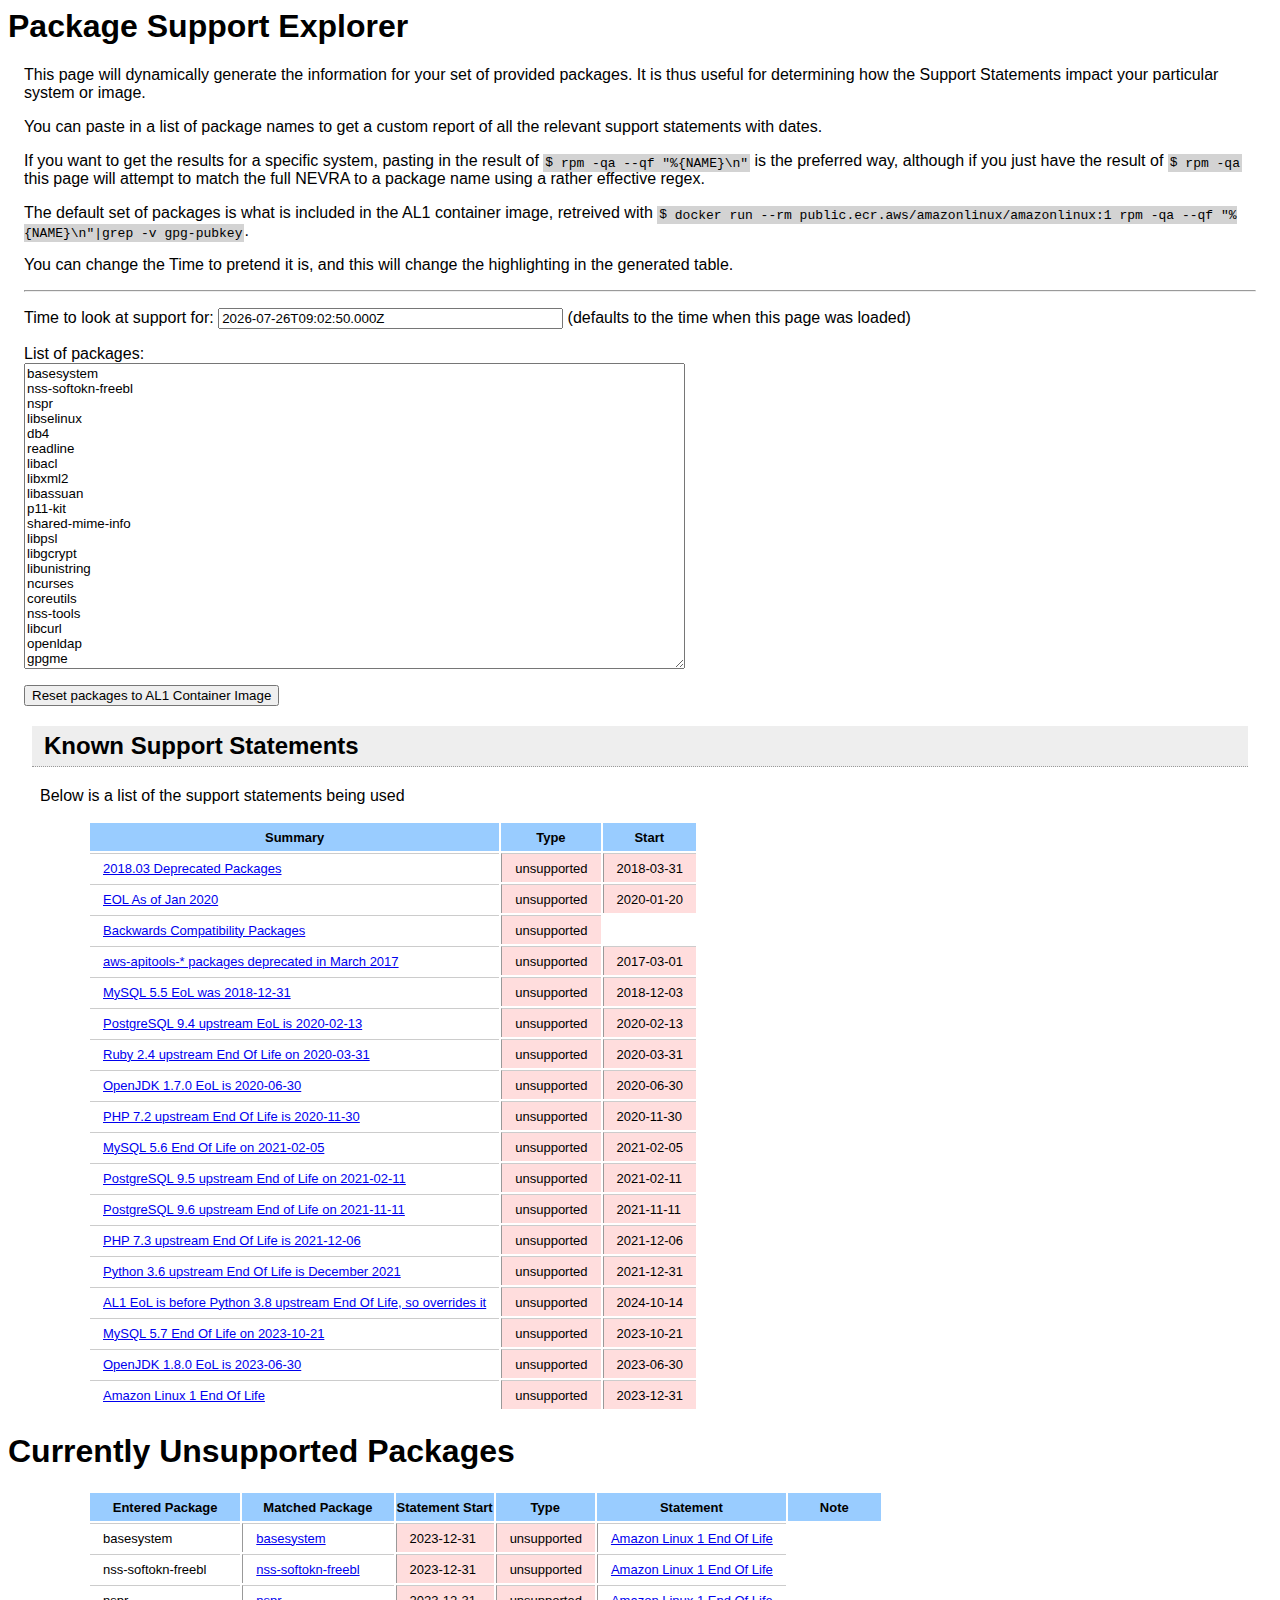
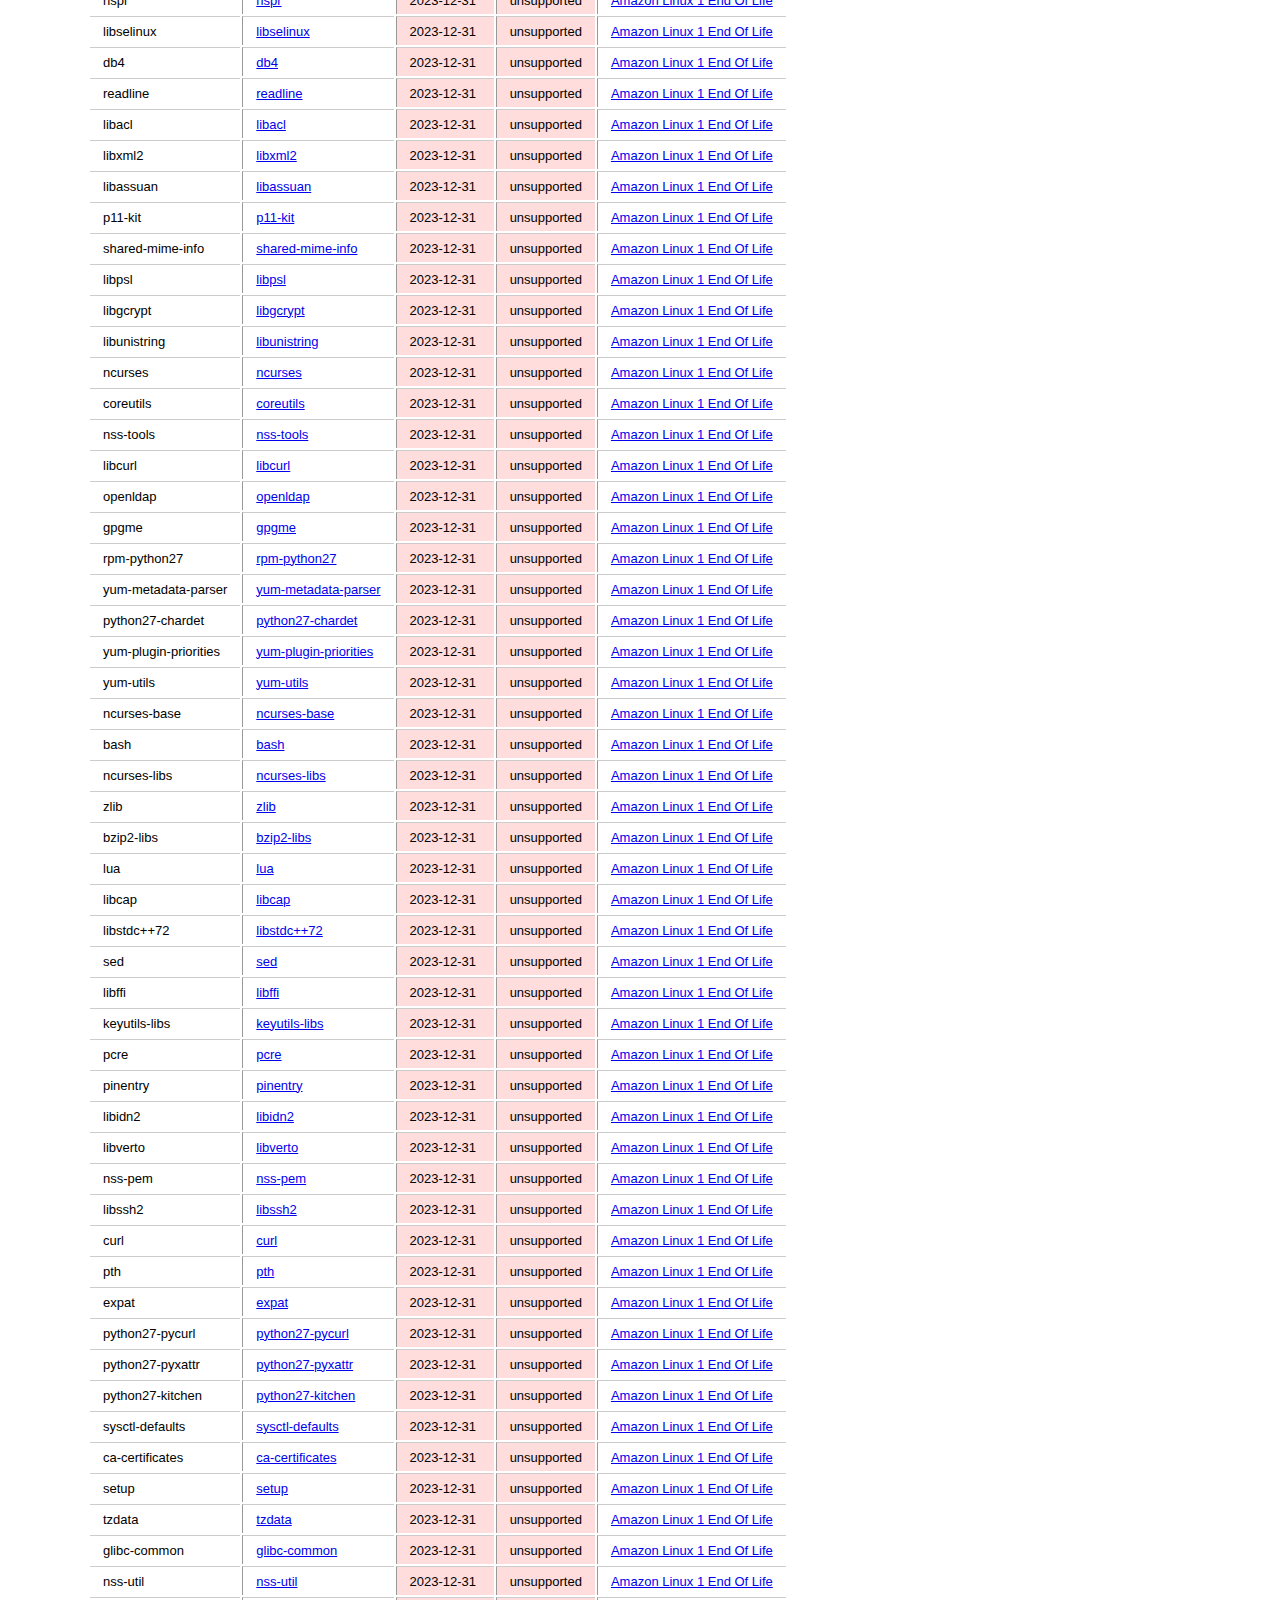
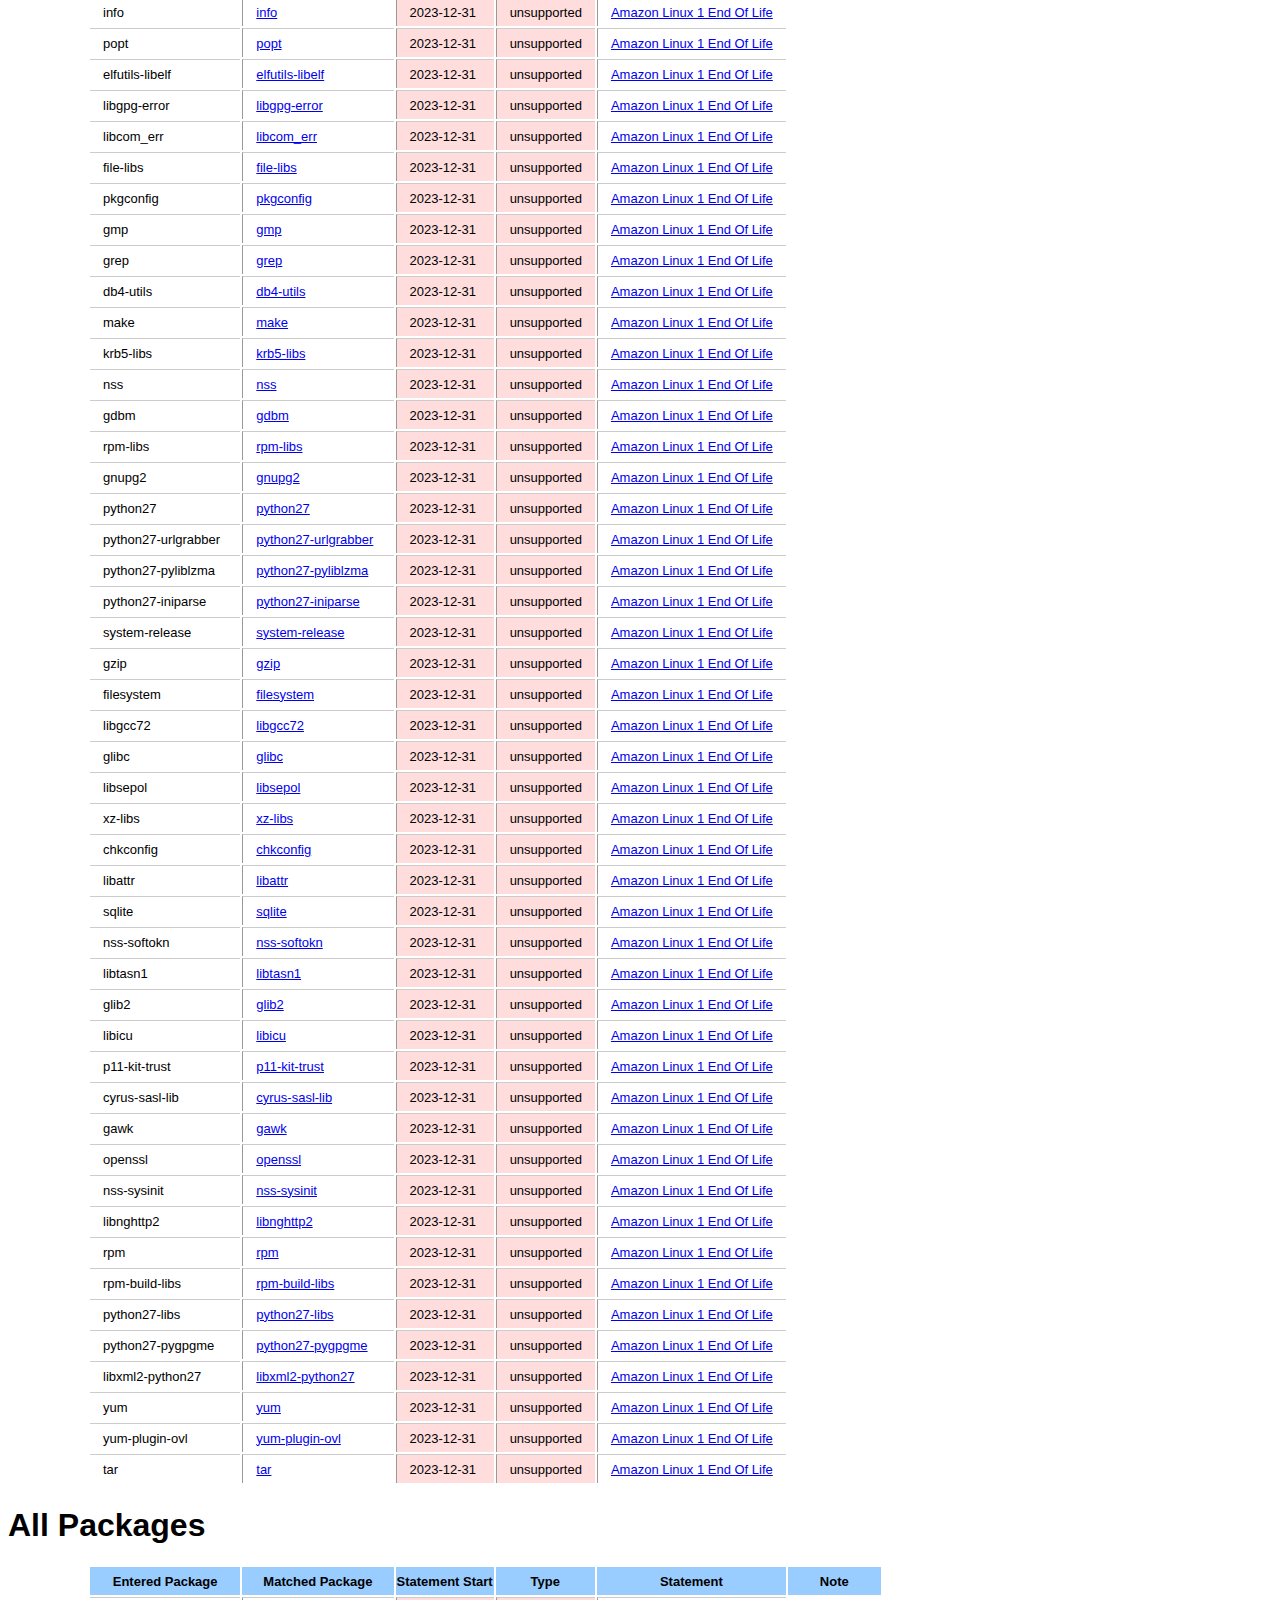
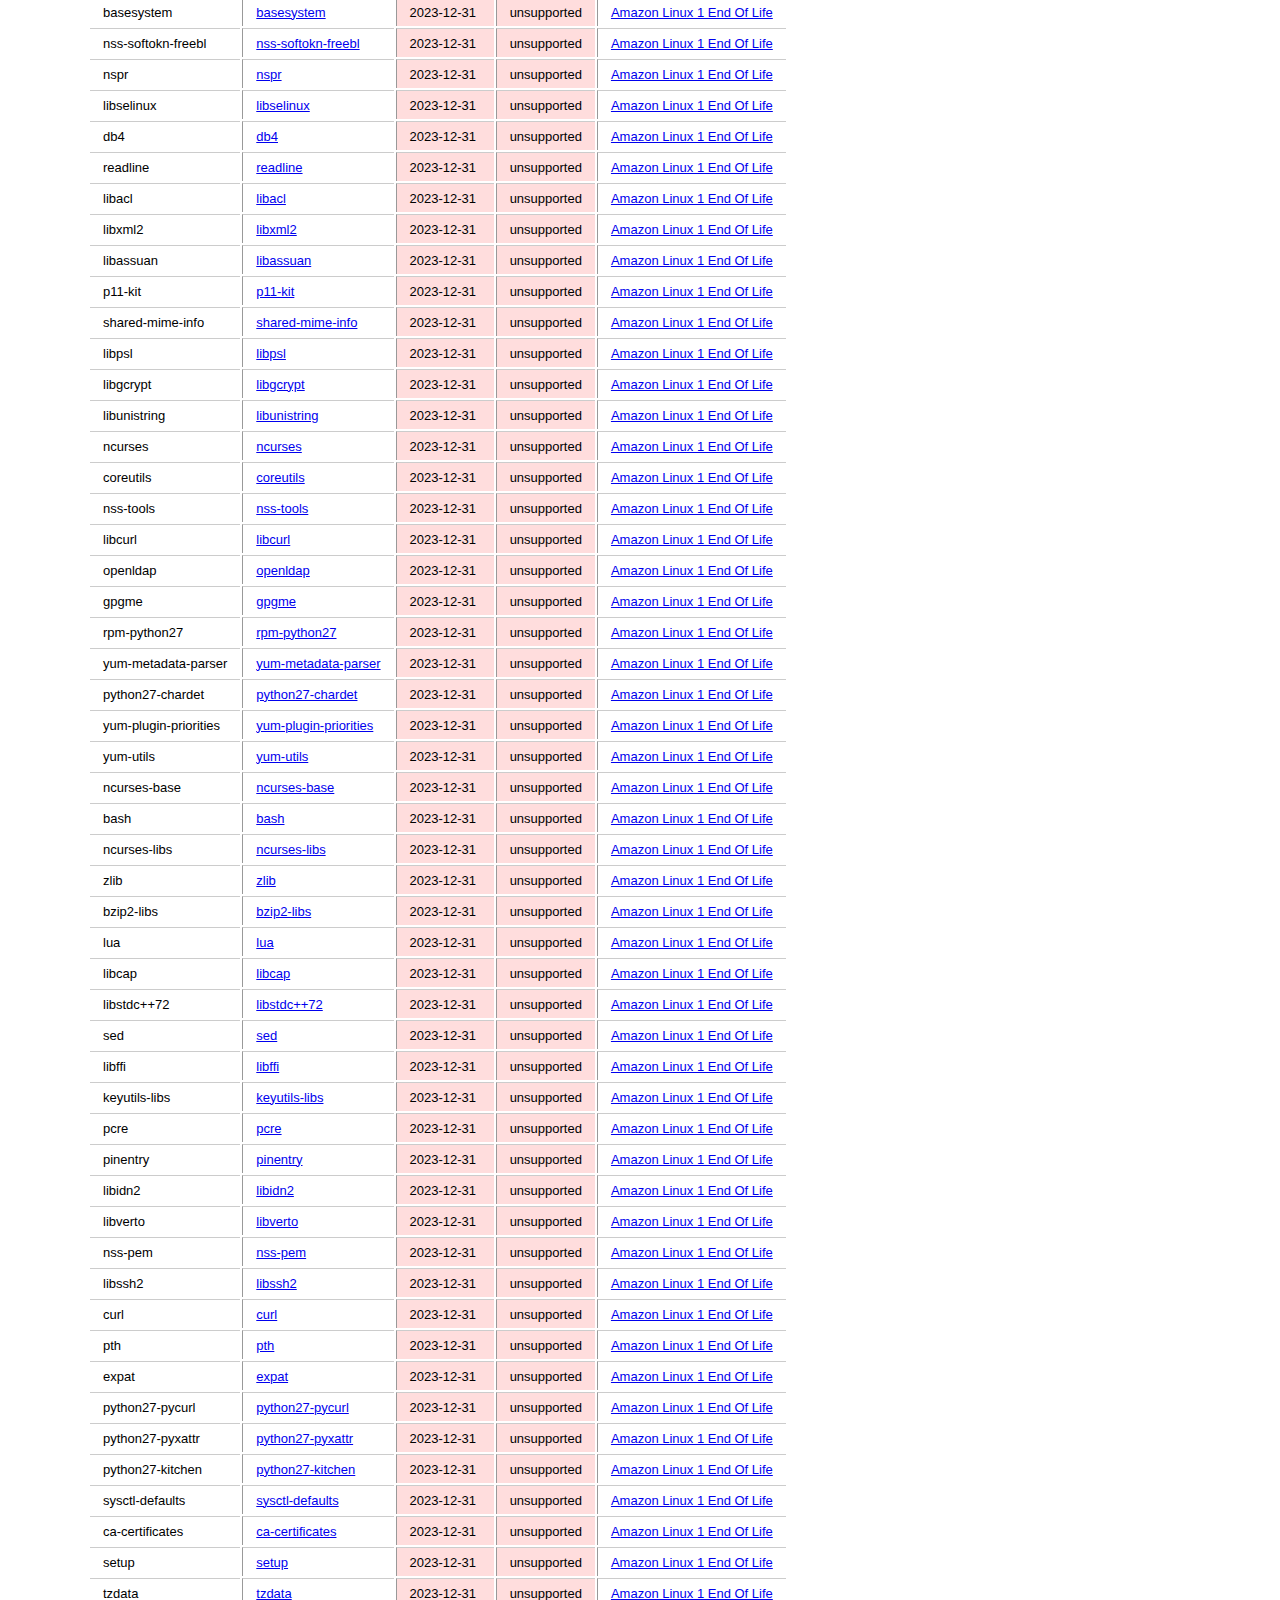
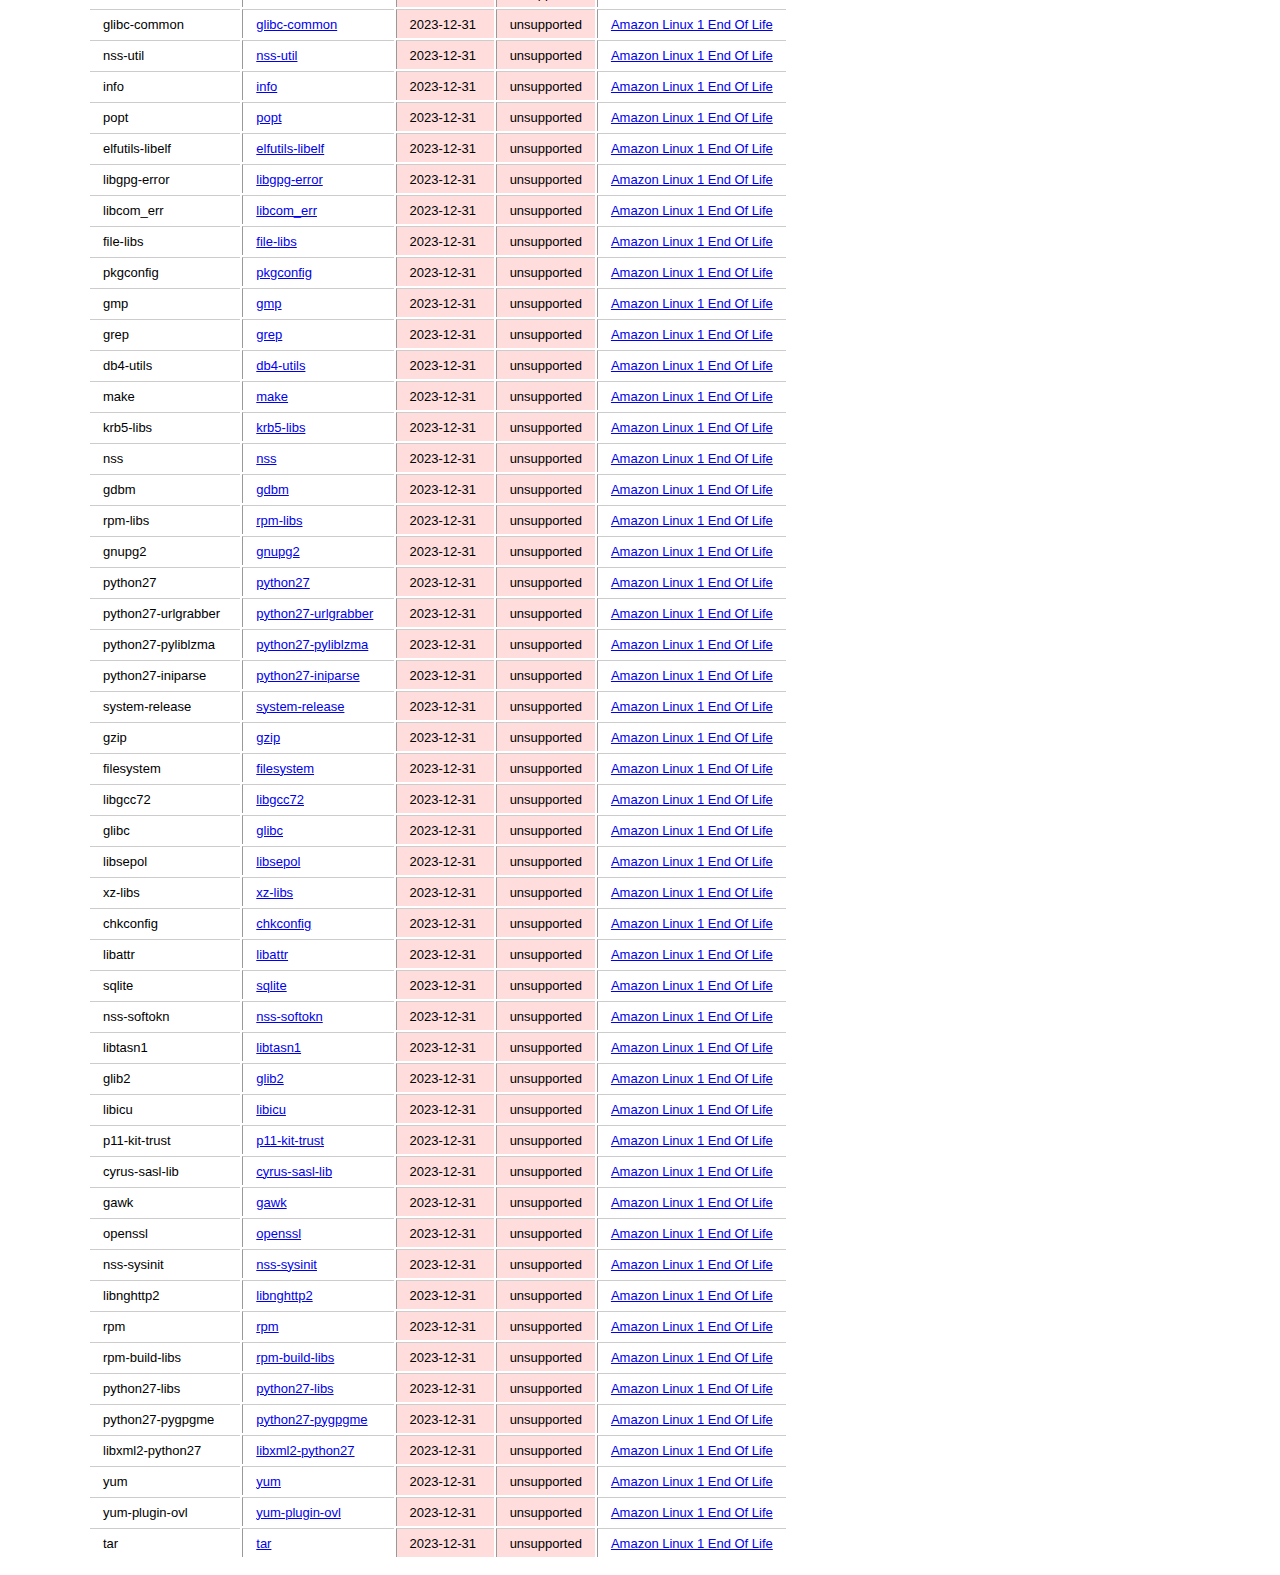
==== package_support_explorer.html @ e0434c20 "Add the Package Support Explorer page" ====
<html>
<head>
<meta http-equiv="Content-Type" content="text/html; charset=UTF-8">
<link rel="stylesheet" type="text/css" href="support_info.css">
</head>
<body>
  <h1>Package Support Explorer</h1>
  <p>This page will dynamically generate the information for your set of provided packages. It is thus useful for determining how the Support Statements impact your particular system or image.</p>
  <p>You can paste in a list of package names to get a custom report of all the relevant support statements with dates.</p>
  <p>If you want to get the results for a specific system, pasting in the result of <code class="bash">rpm -qa --qf &quot;%{NAME}\n&quot;</code> is the preferred way, although if you just have the result of <code class="bash">rpm -qa</code> this page will attempt to match the full NEVRA to a package name using a rather effective regex.</p>
  <p>The default set of packages is what is included in the AL1 container image, retreived with <code class="bash">docker run --rm public.ecr.aws/amazonlinux/amazonlinux:1 rpm -qa --qf &quot;%{NAME}\n&quot;|grep -v gpg-pubkey</code>.</p>
  <p>You can change the Time to pretend it is, and this will change the highlighting in the generated table.</p>
  <hr/>
  <div>
    <p>
      <label for="thetime">Time to look at support for: </label>
      <input id="thetime" size="40" type="text" onchange="package_list_changed()"/> (defaults to the time when this page was loaded)
    </p>
    <p>
      <label for="package_list">List of packages: </label><br/>
      <textarea id="package_list" name="package_list" rows="20" cols="80"  onchange="package_list_changed()">
      </textarea>
    </p>
    <p>
      <button onclick="reset_packages_to_AL1_container(); package_list_changed();">
	Reset packages to AL1 Container Image
      </button>
    </p>
  </div>
  
  <h2>Known Support Statements</h2>
  <p>Below is a list of the support statements being used</p>
  <div id="support_statements">
    <p>No support statements found (or javascript off/not-ready)</p>
  </div>
  <h1 style="margin-left: 0; margin-right: 0;">Currently Unsupported Packages</h1>
  <div id="my_currently_unsupported">
    <p>No unsupported packages or javascript error</p>
  </div>
  <h1 style="margin-left: 0; margin-right: 0;">All Packages</h1>
  <div id="warnings">
    <ul>
    </ul>
  </div>
  <div id="my_package_status">
    <p>No packages found (or javascript off/not-ready)</p>
  </div>
  <script lang="javascript">
    var d = new Date(Date());
    document.getElementById("thetime").value = d.toISOString();
    var xhttp = new XMLHttpRequest();
    var support_info;
    xhttp.onreadystatechange = function() {
	if (this.readyState == 4 && this.status == 200) {
	    support_info = xhttp.responseXML;
	    clear_warnings();
	    refresh_support_statements();
	    package_list_changed();
	}
    };
    xhttp.open("GET", "support_info.xml", true);
    xhttp.send();
    reset_packages_to_AL1_container();

    function reset_packages_to_AL1_container() {
	document.getElementById("package_list").value = `basesystem
nss-softokn-freebl
nspr
libselinux
db4
readline
libacl
libxml2
libassuan
p11-kit
shared-mime-info
libpsl
libgcrypt
libunistring
ncurses
coreutils
nss-tools
libcurl
openldap
gpgme
rpm-python27
yum-metadata-parser
python27-chardet
yum-plugin-priorities
yum-utils
ncurses-base
bash
ncurses-libs
zlib
bzip2-libs
lua
libcap
libstdc++72
sed
libffi
keyutils-libs
pcre
pinentry
libidn2
libverto
nss-pem
libssh2
curl
pth
expat
python27-pycurl
python27-pyxattr
python27-kitchen
sysctl-defaults
ca-certificates
setup
tzdata
glibc-common
nss-util
info
popt
elfutils-libelf
libgpg-error
libcom_err
file-libs
pkgconfig
gmp
grep
db4-utils
make
krb5-libs
nss
gdbm
rpm-libs
gnupg2
python27
python27-urlgrabber
python27-pyliblzma
python27-iniparse
system-release
gzip
filesystem
libgcc72
glibc
libsepol
xz-libs
chkconfig
libattr
sqlite
nss-softokn
libtasn1
glib2
libicu
p11-kit-trust
cyrus-sasl-lib
gawk
openssl
nss-sysinit
libnghttp2
rpm
rpm-build-libs
python27-libs
python27-pygpgme
libxml2-python27
yum
yum-plugin-ovl
tar`;
    }

    function td_class(c, t) {
	return "<td class=\"" + c + "\">" + t + "</td>";
    }


    function td(t) {
	return "<td>" + t + "</td>";
    }

    function href(r, t) {
	return "<a href=\"" + r + "\">" + t + "</a>";
    }


    function get_nodes_for_path(path, xml) {
	var r = [];
	if (xml.evaluate) {
            var nodes = xml.evaluate(path, xml, null, XPathResult.ANY_TYPE, null);
            var result = nodes.iterateNext();
            while (result) {
		if (result) {
		    r.push(result);
		}
		result = nodes.iterateNext();
            } 
	    // Code For Internet Explorer
	} else if (window.ActiveXObject || xhttp.responseType == "msxml-document") {
            xml.setProperty("SelectionLanguage", "XPath");
            nodes = xml.selectNodes(path);
            for (i = 0; i < nodes.length; i++) {
		if (nodes[i]) {
		    r.push(nodes[i]);
		}
            }
	}

	return r;
    }

    function clear_warnings() {
	document.getElementById("warnings").getElementsByTagName("ul")[0].replaceChildren();
    }

    function add_warning(t) {
	li = document.createElement("li");
	li.appendChild(document.createTextNode(t));
	document.getElementById("warnings").getElementsByTagName("ul")[0].appendChild(li);
    }

    function translate_package_name(p) {
	if(p.match(/^system-release-20[0-9]+\.0[39]/)) {
	    return "system-release";
	}
	return p.replace(/-([0-9:\-.][a-z]?)+.amzn[0-9]+.(noarch|x86_64|aarch64)/, '');
    }

    function get_note(note_id, xml) {
	nodes = get_nodes_for_path("//notes/note[@id=\"" + note_id + "\"]", xml);
	if (nodes.length == 0) {
	    add_warning("Could not find referenced note for package, note_id: " + note_id);
	} else if (nodes.length > 1) {
	    add_warning("More than one note with note_id: " + note_id);
	} else {
	    return nodes[0]
	}
    }

    function get_class_for_date(d) {
	var pretend_now = new Date(document.getElementById("thetime").value);
	var s_date = new Date(d);
	if (pretend_now < s_date) {
	    return "supported";
	} else {
	    return "unsupported";
	}
    }

    function package_list_changed() {
	clear_warnings();
	var pl = document.getElementById("package_list").value;
	var pkgs = pl.split(/\r?\n/);
	var si = support_info;

	var table = "<table>";
	table += "<tr>"
	    + "<th>Entered Package</th>"
	    + "<th>Matched Package</th>"
	    + "<th>Statement Start</th>"
	    + "<th>Type</th>"
	    + "<th>Statement</th>"
	    + "<th>Note</th>"
	    + "</tr>";
	var unsupported_table = table;
	var i;
	for (i = 0; i < pkgs.length; i++) {
	    var package_name = translate_package_name(pkgs[i]);
	    if (package_name == "")
		continue;
	    if (package_name.match(/^gpg-pubkey-[0-9a-f]+-[0-9a-f]+$/)) {
		add_warning("Skipping GPG key " + package_name);
		continue;
	    }
	    path = "//package[@name=\"" + package_name + "\"]";
	    nodes = get_nodes_for_path(path, si);
	    var row = "<tr>";
	    var add_to_unsupported = false;
	    row += td(pkgs[i]);
	    if (nodes.length > 1 ) {
		add_warning("Multiple matches for package name: " + pkgs[i])
	    } else if (nodes.length == 1) {
		row += td(href("support_info_by_package.html#pkg-" + nodes[0].getAttribute('name'),
				 nodes[0].getAttribute('name')));
		pkg_statement = nodes[0].parentNode.parentNode;
		s = pkg_statement;
		c = get_class_for_date(s.getAttribute('start_date'));
		if (c == "unsupported") {
		    add_to_unsupported = true;
		}
		row += td_class(c, s.getAttribute('start_date'));
		c = get_class_for_date(s.getAttribute('marker'));
		row += td_class(c, s.getAttribute('marker'));
		row += td(
		    href("support_info_by_support_statement.html#" +
			 s.getAttribute('id'),
			 s.getElementsByTagName("summary")[0].innerHTML)
		);

		if (nodes[0].getAttribute('note')) {
		    row += td(get_note(nodes[0].getAttribute('note'), si).innerHTML);
		}

	    } else {
		add_warning("No matching package: " + pkgs[i]);
	    }
	    row += "</tr>";
	    table += row;
	    if (add_to_unsupported) {
		unsupported_table += row;
	    }
	}
	table += "</table>";
	unsupported_table += "</table>";
	document.getElementById("my_package_status").innerHTML =
	    table;
	document.getElementById("my_currently_unsupported").innerHTML =
	    unsupported_table;
    }

    function refresh_support_statements() {
	var si = support_info;
	var i;
	var table="<table><tr><th>Summary</th><th>Type</th><th>Start</th></tr>";
	var statements = si.getElementsByTagName("statement");
	for (i = 0; i < statements.length; i ++) {
	    var s = statements[i];
	    table += "<tr>"
		+ td(
		    href("support_info_by_support_statement.html#" +
			 s.getAttribute('id'),
			 s.getElementsByTagName("summary")[0].innerHTML));
	    marker = s.getAttribute('marker');
	    table += td_class(marker, marker);
	    start_date = s.getAttribute('start_date');
	    if (start_date) {
		c = get_class_for_date(start_date);
		table += td_class(c, start_date);
	    }
	    table += "</tr>";
	}
	table += "</table>";
	document.getElementById("support_statements").innerHTML = table;
    };
  </script>
</body>
</html>
---- support_info.css ----
* {
    font-family: sans-serif;
}

table {
    margin: 1em 3em;
}

td {
    border-top: 1px solid #ccc;
    border-left: 1px solid #999;
    font-size: small;
    padding: 0.5em 1em;
}

tr.supported, td.supported {
    background-color: #efe;
}

tr.unsupported, td.unsupported {
    background-color: #fdd;
}

td:first-child {
    border-left: none;
}

th {
    background-color: #9cf;
    font-size: small;
    min-width: 7em;
    padding-top: 0.5em;
    padding-bottom: 0.5em;
}

h1 ~ * {
    margin-left: 1em;
    margin-right: 1em;
}

h2 ~ * {
    margin-left: 2em;
    margin-right: 2em;
}

h2 {
    margin-left: 1em;
    margin-right: 1em;
    border-bottom: 1px dotted #999;
    background-color: #eee;
    padding: 0.25em 0.5em;
}

code.bash::before {
  content: "$ ";
}
code.bash {
    background-color: lightgrey;
    padding: 0.15em;
    font-family: monospace;
}
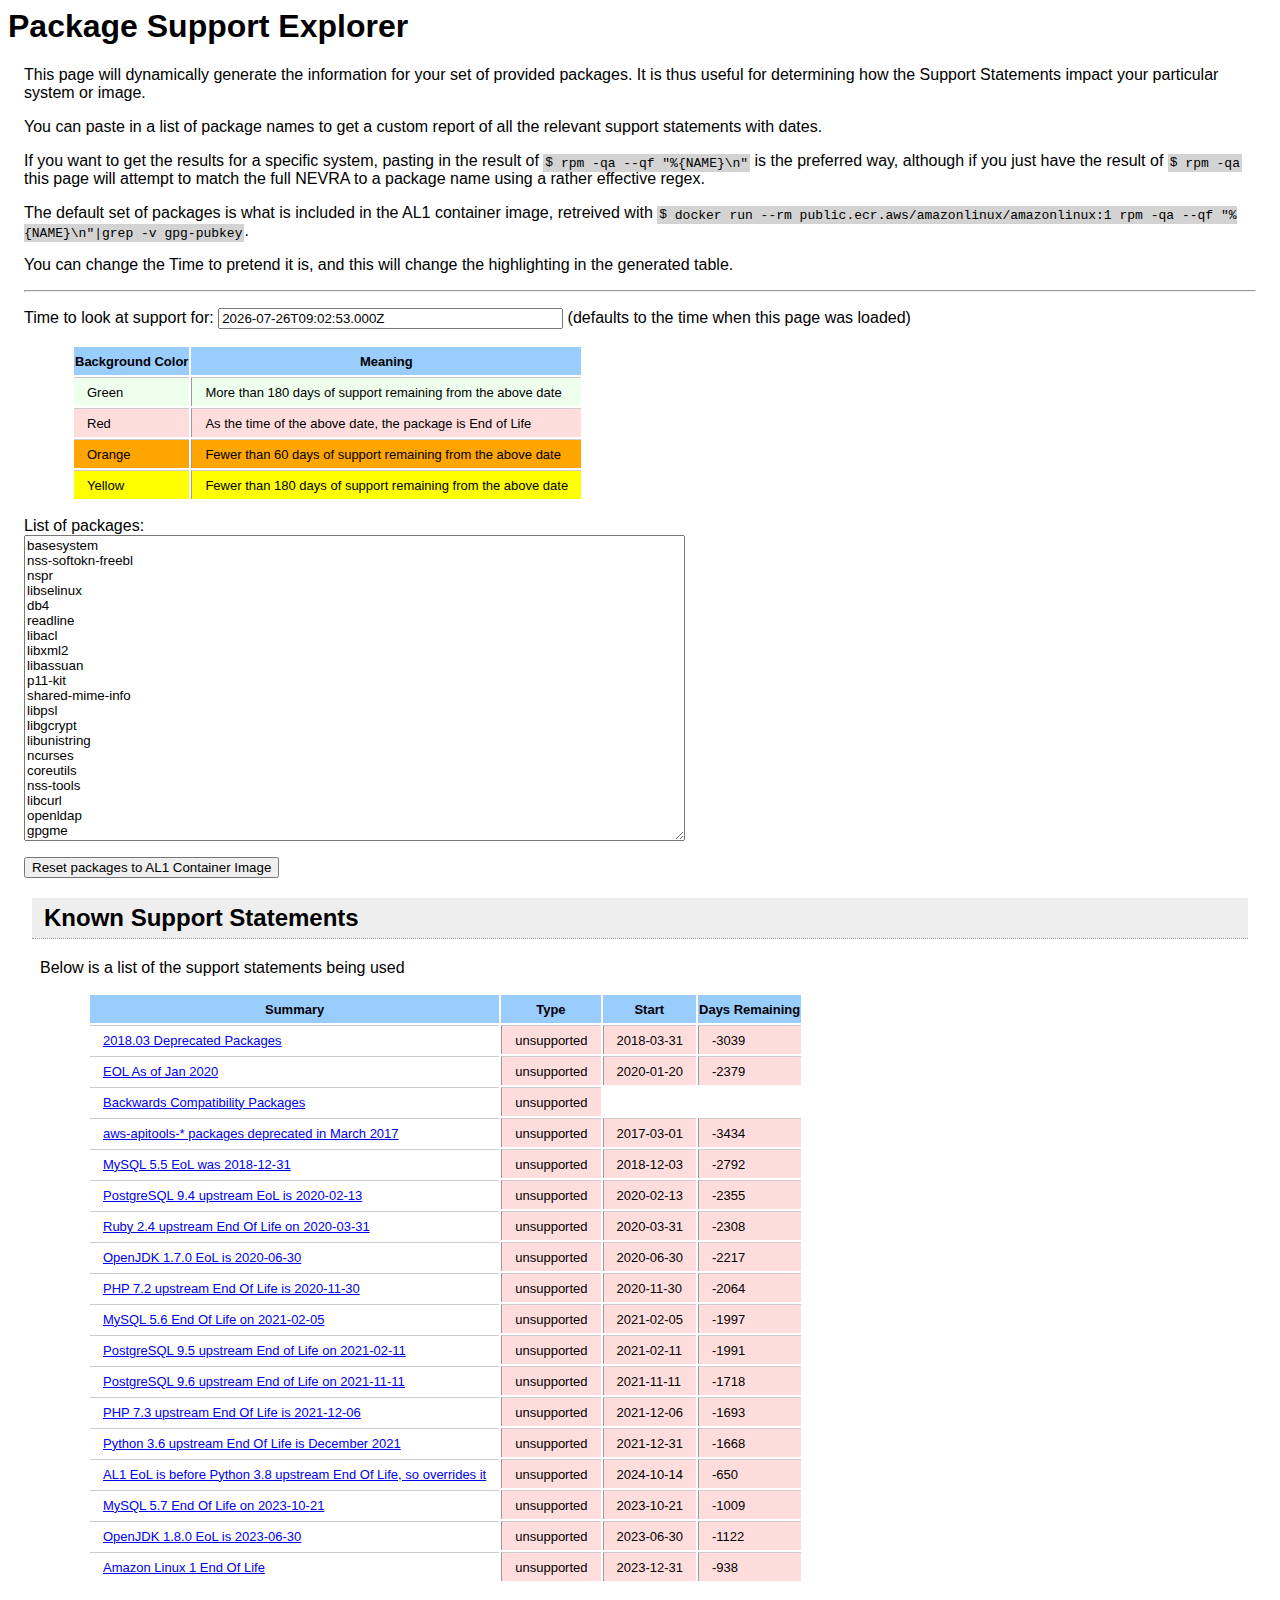
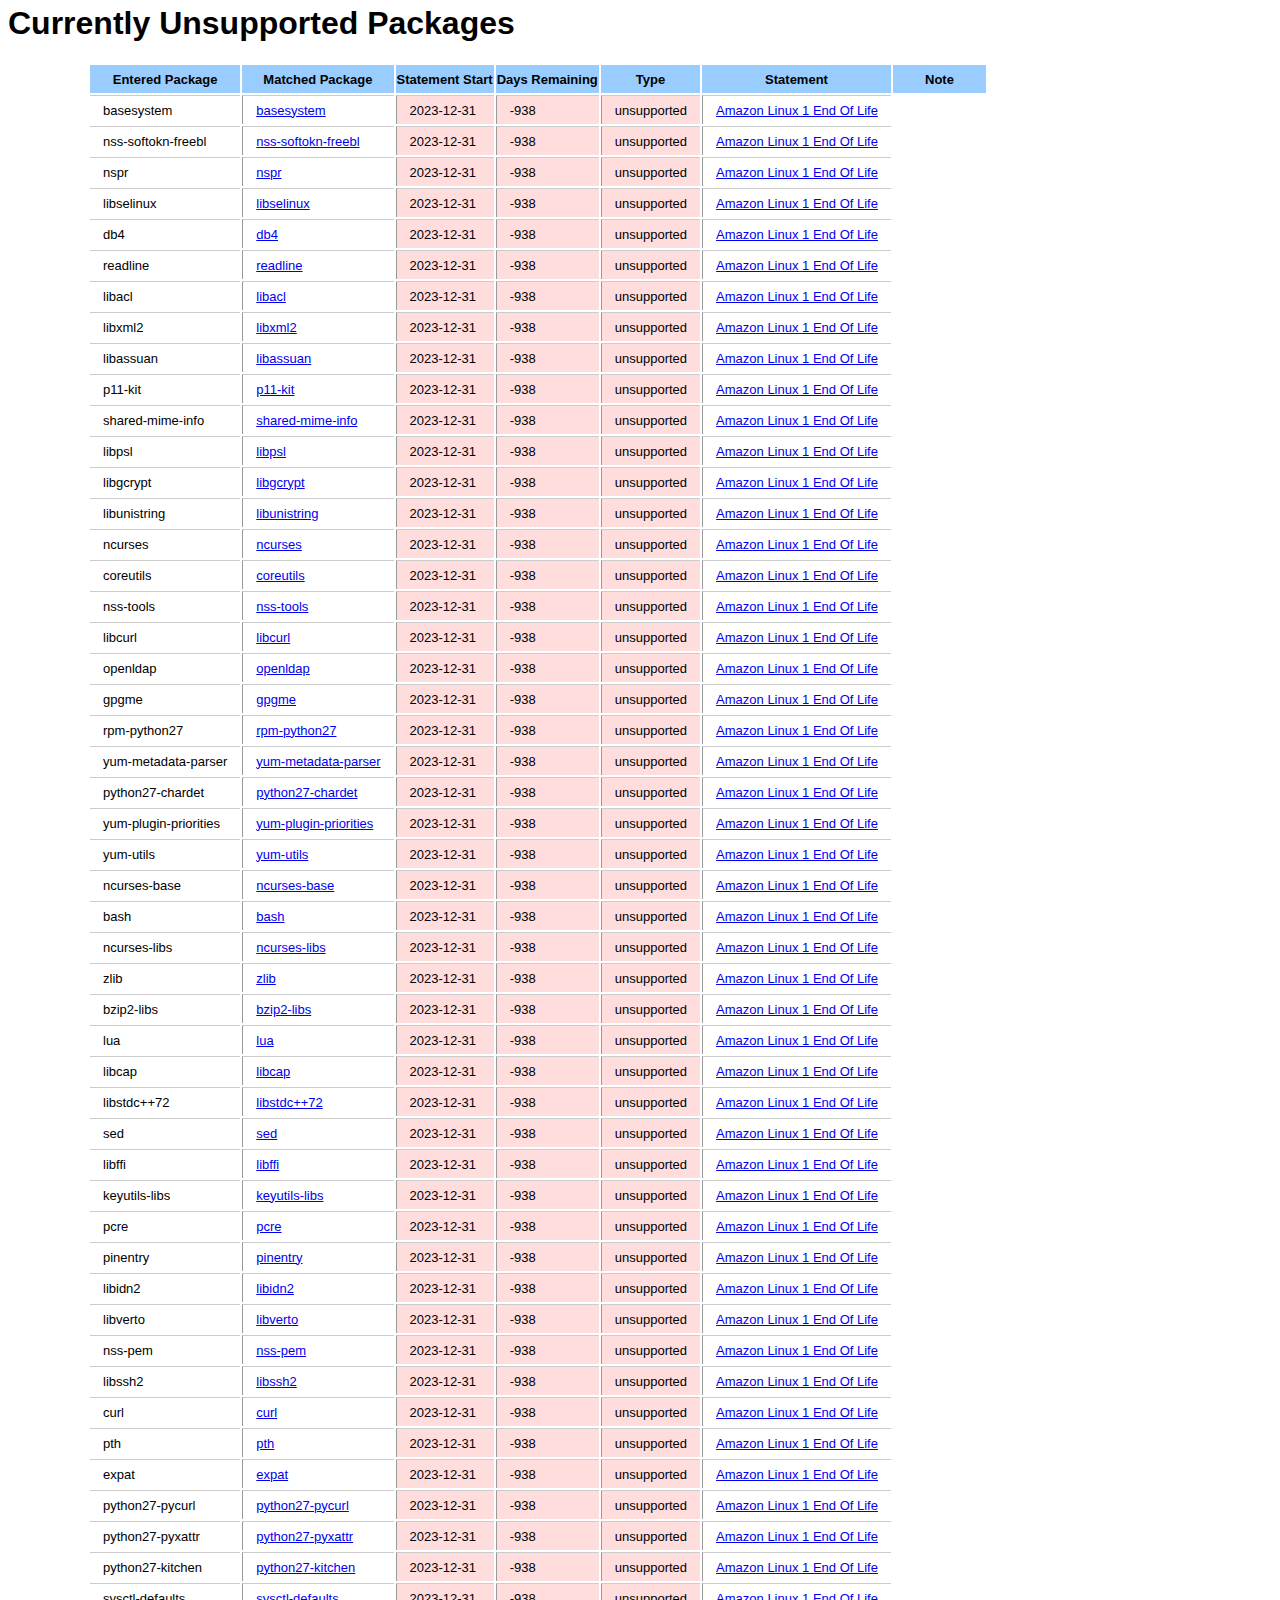
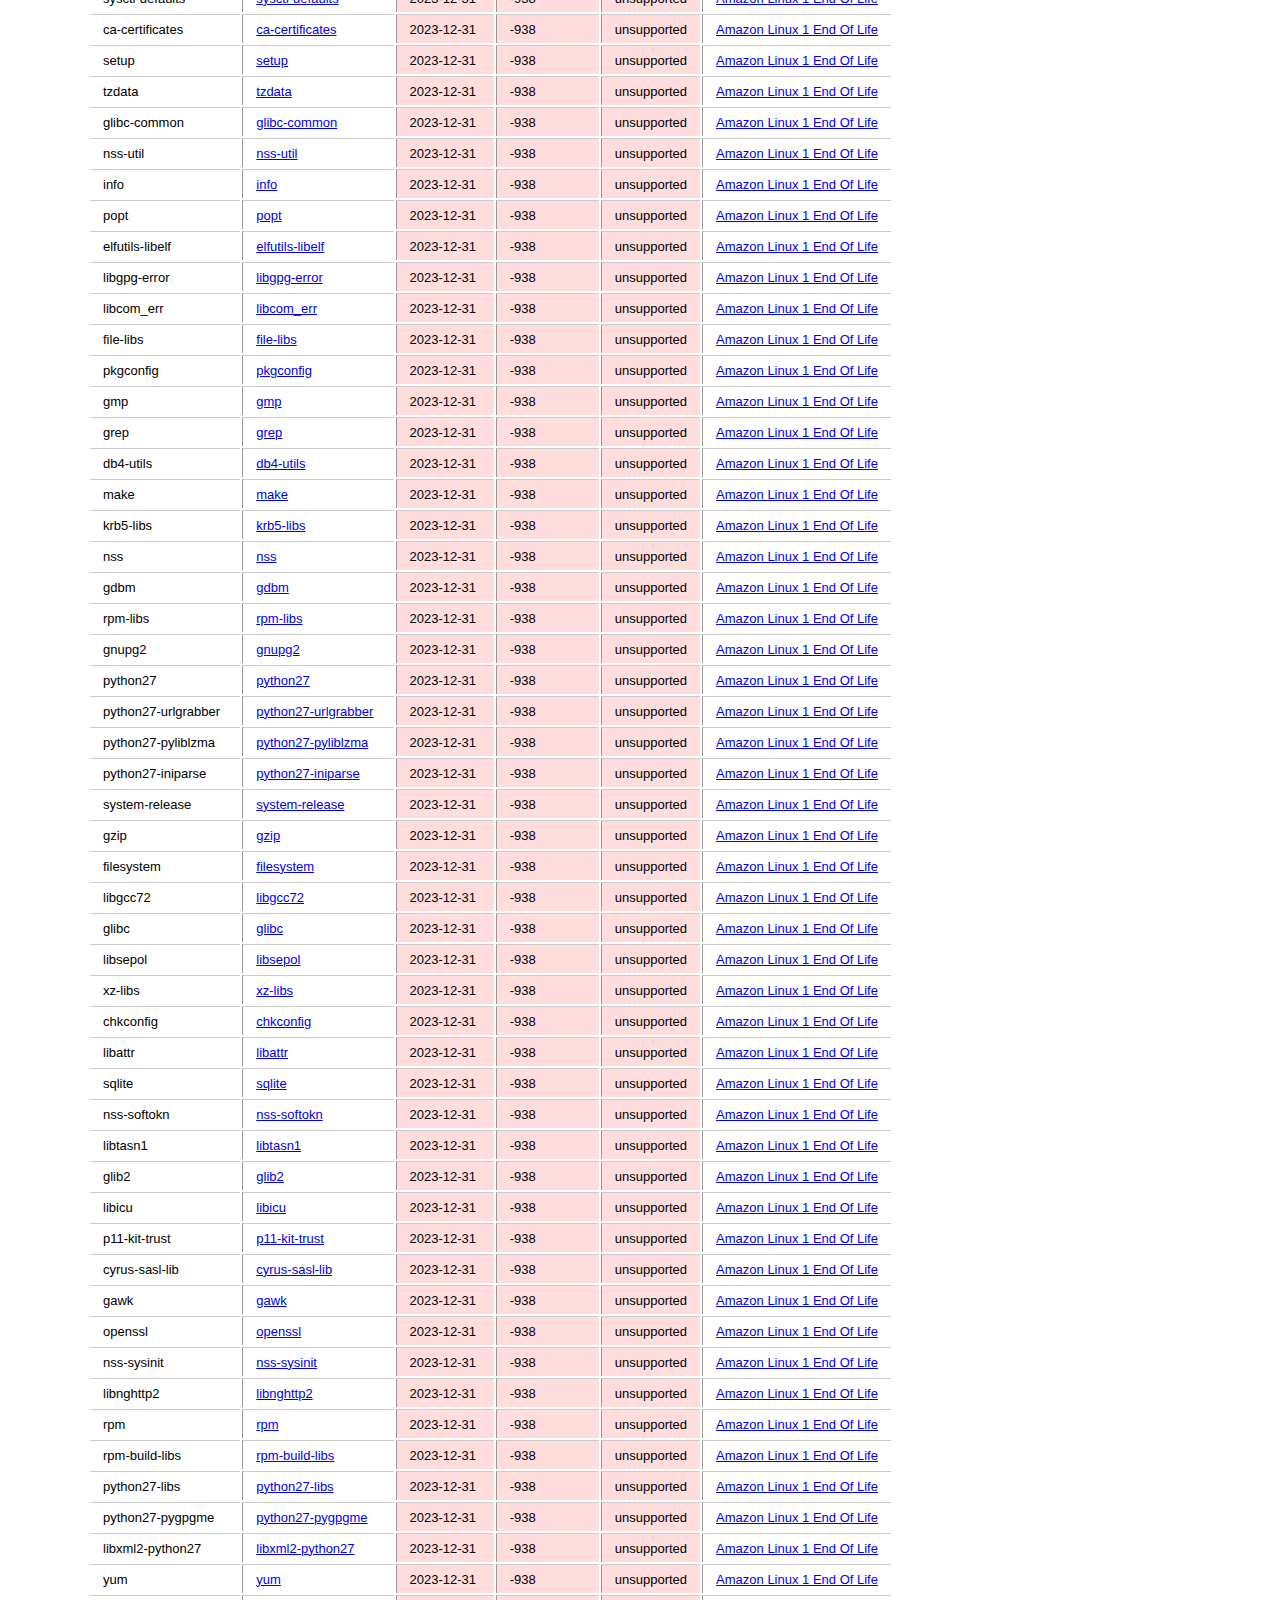
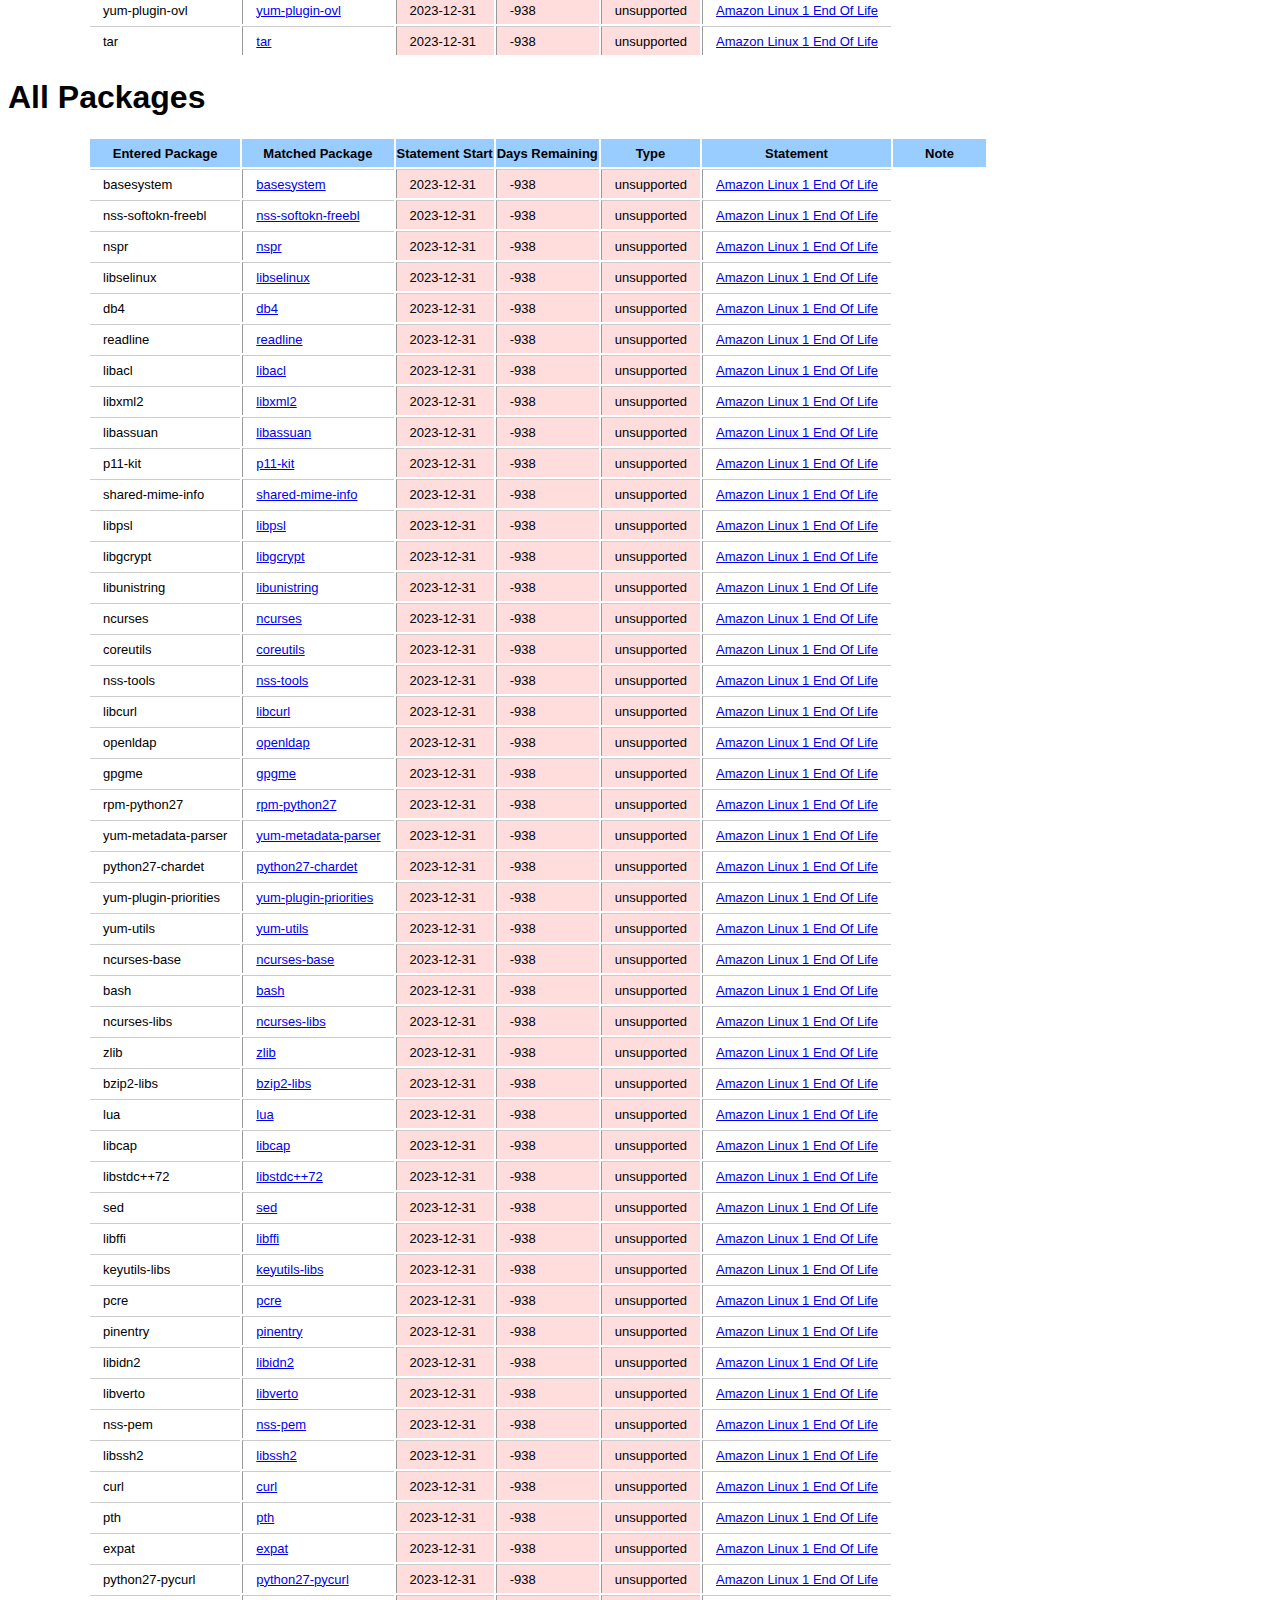
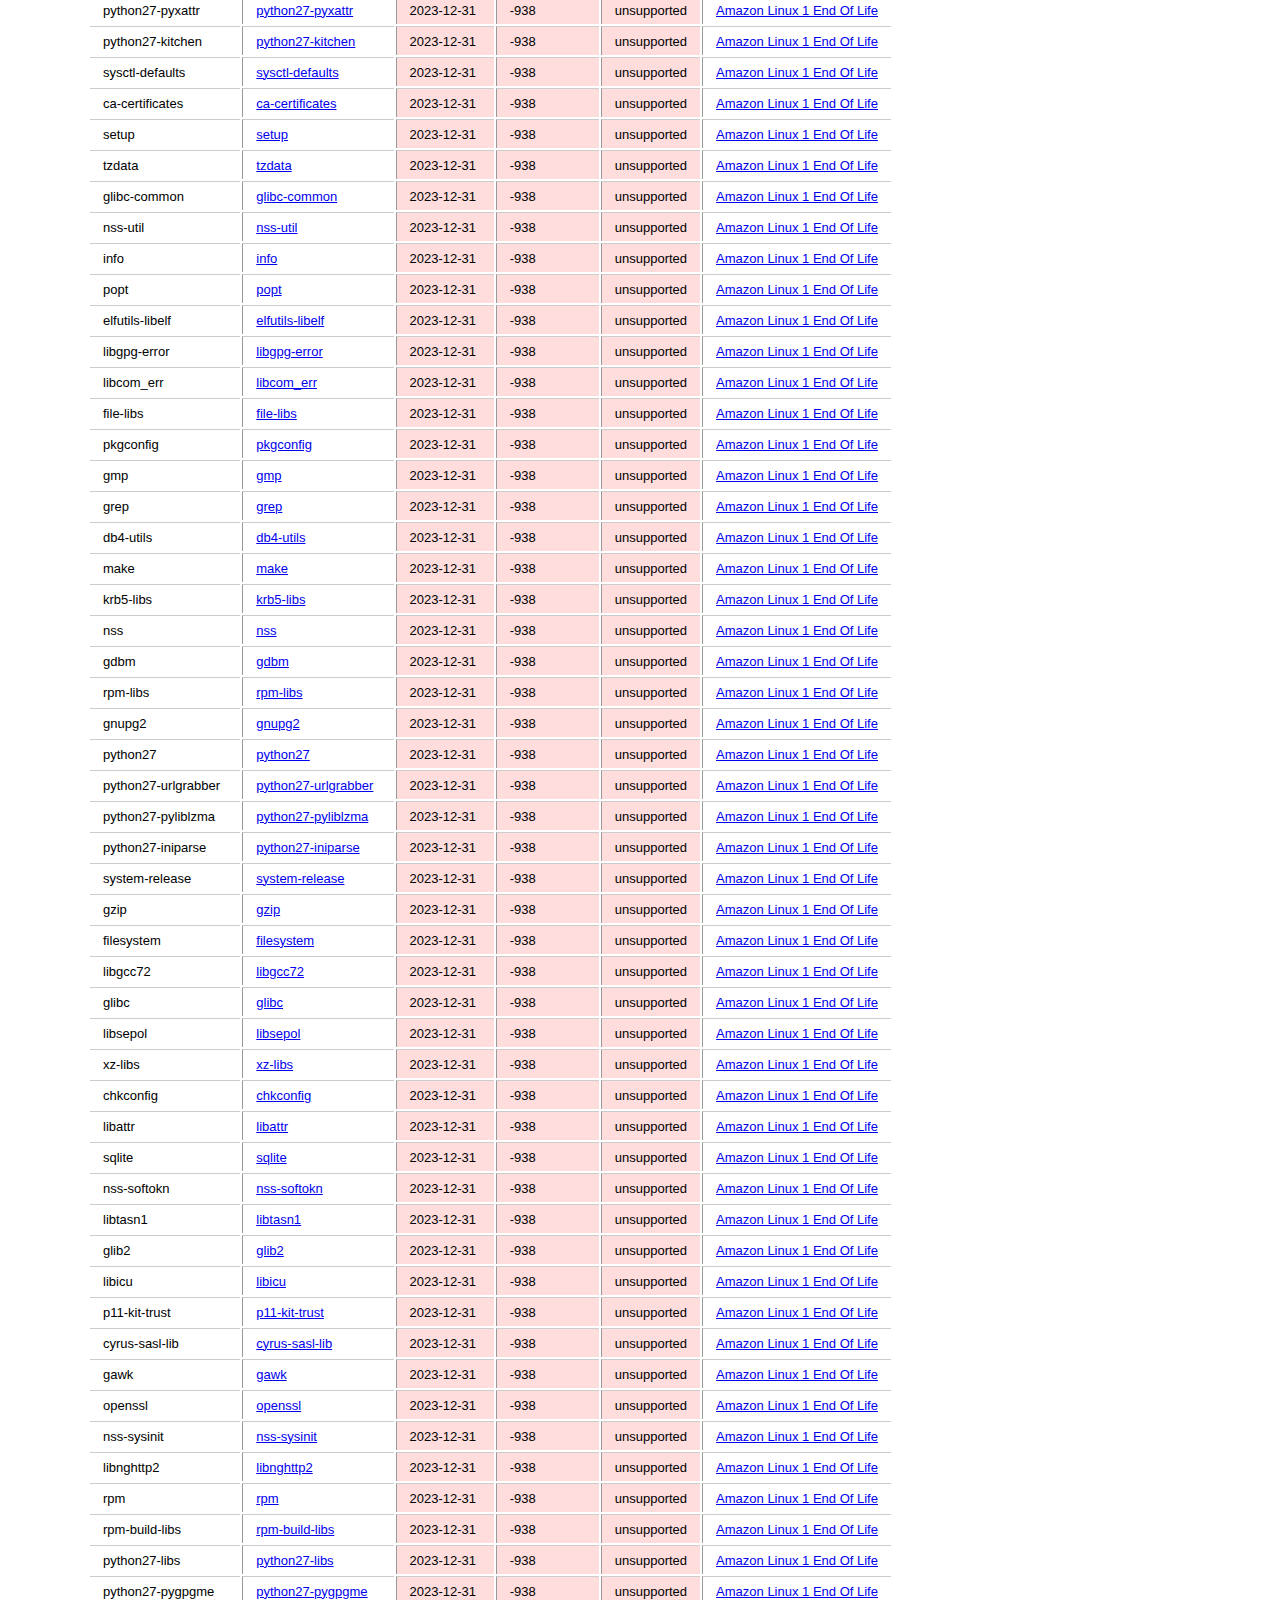
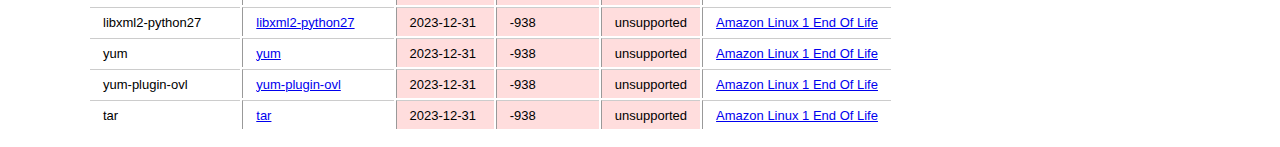
==== commit 3a614f22: "Color support statement by days remaining" ====
--- a/package_support_explorer.html
+++ b/package_support_explorer.html
@@ -14,7 +14,33 @@
   <div>
     <p>
       <label for="thetime">Time to look at support for: </label>
-      <input id="thetime" size="40" type="text" onchange="package_list_changed()"/> (defaults to the time when this page was loaded)
+      <input id="thetime" size="40" type="text" onchange="refresh_support_statements(); package_list_changed()"/> (defaults to the time when this page was loaded)
+     <table>
+      <thead>
+	<tr>
+	  <th>Background Color</th>
+	  <th>Meaning</th>
+	</tr>
+      </thead>
+      <tbody>
+	<tr class="supported">
+	  <td>Green</td>
+	  <td>More than 180 days of support remaining from the above date</td>
+	</tr>
+	<tr class="unsupported">
+	  <td>Red</td>
+	  <td>As the time of the above date, the package is End of Life</td>
+	</tr>
+	<tr class="unsupportedin60">
+	  <td>Orange</td>
+	  <td>Fewer than 60 days of support remaining from the above date</td>
+	</tr>
+	<tr class="unsupportedin180">
+	  <td>Yellow</td>
+	  <td>Fewer than 180 days of support remaining from the above date</td>
+	</tr>
+      </tbody>
+    </table>
     </p>
     <p>
       <label for="package_list">List of packages: </label><br/>
@@ -234,14 +260,23 @@
 	}
     }
 
-    function get_class_for_date(d) {
-	var pretend_now = new Date(document.getElementById("thetime").value);
-	var s_date = new Date(d);
-	if (pretend_now < s_date) {
-	    return "supported";
-	} else {
-	    return "unsupported";
-	}
+    function get_days_remaining(d) {
+      var pretend_now = new Date(document.getElementById("thetime").value);
+      var s_date = new Date(d);
+      var days_remaining = ((s_date.getTime() - pretend_now.getTime()) / (1 * 24 * 60 * 60 * 1000)).toFixed();
+      return days_remaining;
+    }
+
+    function get_class_for_days_remaining(days_remaining) {
+      if (days_remaining < 0) {
+        return "unsupported";
+      } else if (days_remaining > 180) {
+        return "supported";
+      } else if (days_remaining > 60) {
+        return "unsupportedin180";
+      } else {
+        return "unsupportedin60";
+      }
     }
 
     function package_list_changed() {
@@ -255,6 +290,7 @@
 	    + "<th>Entered Package</th>"
 	    + "<th>Matched Package</th>"
 	    + "<th>Statement Start</th>"
+	    + "<th>Days Remaining</th>"
 	    + "<th>Type</th>"
 	    + "<th>Statement</th>"
 	    + "<th>Note</th>"
@@ -281,12 +317,15 @@
 				 nodes[0].getAttribute('name')));
 		pkg_statement = nodes[0].parentNode.parentNode;
 		s = pkg_statement;
-		c = get_class_for_date(s.getAttribute('start_date'));
+
+	        days_remaining = get_days_remaining(s.getAttribute('start_date'));
+	        c = get_class_for_days_remaining(days_remaining);
 		if (c == "unsupported") {
 		    add_to_unsupported = true;
 		}
 		row += td_class(c, s.getAttribute('start_date'));
-		c = get_class_for_date(s.getAttribute('marker'));
+		row += td_class(c, days_remaining);
+		c = s.getAttribute('marker');
 		row += td_class(c, s.getAttribute('marker'));
 		row += td(
 		    href("support_info_by_support_statement.html#" +
@@ -318,7 +357,7 @@
     function refresh_support_statements() {
 	var si = support_info;
 	var i;
-	var table="<table><tr><th>Summary</th><th>Type</th><th>Start</th></tr>";
+	var table="<table><tr><th>Summary</th><th>Type</th><th>Start</th><th>Days Remaining</th></tr>";
 	var statements = si.getElementsByTagName("statement");
 	for (i = 0; i < statements.length; i ++) {
 	    var s = statements[i];
@@ -330,9 +369,11 @@
 	    marker = s.getAttribute('marker');
 	    table += td_class(marker, marker);
 	    start_date = s.getAttribute('start_date');
-	    if (start_date) {
-		c = get_class_for_date(start_date);
+            if (start_date) {
+		days_remaining = get_days_remaining(start_date);
+		c = get_class_for_days_remaining(days_remaining);
 		table += td_class(c, start_date);
+		table += td_class(c, days_remaining);
 	    }
 	    table += "</tr>";
 	}
--- a/support_info.css
+++ b/support_info.css
@@ -19,6 +19,14 @@
 
 tr.unsupported, td.unsupported {
     background-color: #fdd;
+}
+
+tr.unsupportedin60, td.unsupportedin60 {
+    background-color: orange;
+}
+
+tr.unsupportedin180, td.unsupportedin180 {
+    background-color: yellow;
 }
 
 td:first-child {
